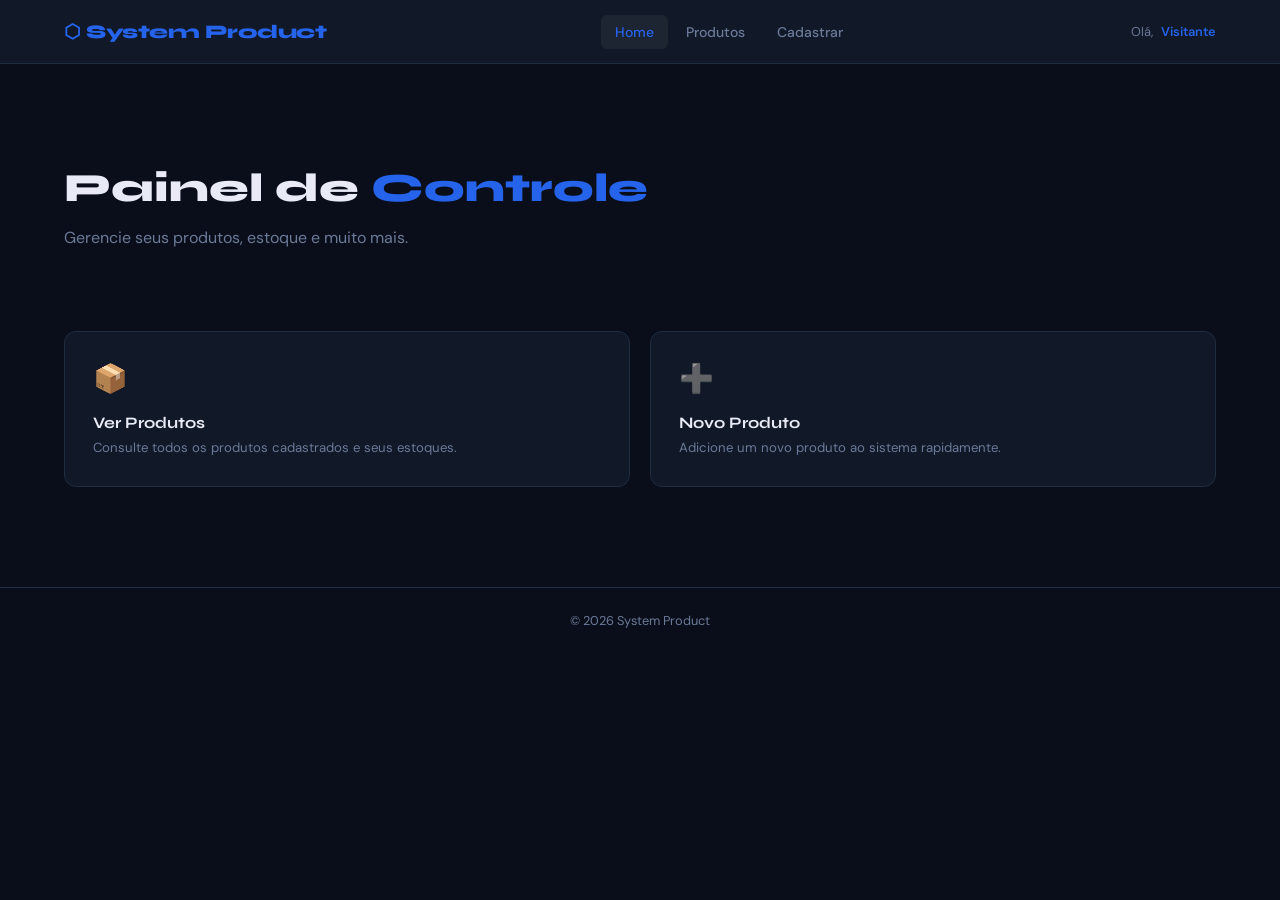
==== Index/index.html @ ca63159f "revisao" ====
<!DOCTYPE html>
<html lang="pt-br">
<head>
    <meta charset="utf-8">
    <meta http-equiv="X-UA-Compatible" content="IE=edge">
    <title>Produtos | System Product</title>
    <meta name="viewport" content="width=device-width, initial-scale=1">
    <link rel="preconnect" href="https://fonts.googleapis.com">
    <link href="https://fonts.googleapis.com/css2?family=Syne:wght@400;600;700;800&family=DM+Sans:wght@300;400;500&display=swap" rel="stylesheet">
     <link rel="stylesheet" href="style.css">
     <link rel="apple-touch-icon" sizes="57x57" href="/apple-icon-57x57.png">
    <link rel="apple-touch-icon" sizes="60x60" href="/apple-icon-60x60.png">
    <link rel="apple-touch-icon" sizes="72x72" href="/apple-icon-72x72.png">
    <link rel="apple-touch-icon" sizes="76x76" href="/apple-icon-76x76.png">
    <link rel="apple-touch-icon" sizes="114x114" href="/apple-icon-114x114.png">
    <link rel="apple-touch-icon" sizes="120x120" href="/apple-icon-120x120.png">
    <link rel="apple-touch-icon" sizes="144x144" href="/apple-icon-144x144.png">
    <link rel="apple-touch-icon" sizes="152x152" href="/apple-icon-152x152.png">
    <link rel="apple-touch-icon" sizes="180x180" href="/apple-icon-180x180.png">
    <link rel="icon" type="image/png" sizes="192x192"  href="/android-icon-192x192.png">
    <link rel="icon" type="image/png" sizes="32x32" href="/favicon-32x32.png">
    <link rel="icon" type="image/png" sizes="96x96" href="/favicon-96x96.png">
    <link rel="icon" type="image/png" sizes="16x16" href="/favicon-16x16.png">
    <link rel="manifest" href="/manifest.json">
    <meta name="msapplication-TileColor" content="#ffffff">
    <meta name="msapplication-TileImage" content="/ms-icon-144x144.png">
    <meta name="theme-color" content="#ffffff">
</head>
<body>

<header id="header"></header>

<main id="main"></main>

<footer id="footer"></footer>

<!-- Toast container -->
<div class="toast-container" id="toastContainer"></div>

<!-- Modal confirmação exclusão -->
<div class="modal-overlay" id="modalOverlay" style="display:none;">
    <div class="modal-box">
        <h3>Confirmar Exclusão</h3>
        <p>Tem certeza que deseja excluir o produto <strong id="modalProdutoNome"></strong>? Esta ação não pode ser desfeita.</p>
        <div class="modal-btns">
            <button class="btn-cancel-del" id="btnCancelDel">Cancelar</button>
            <button class="btn-confirm-del" id="btnConfirmDel">Excluir</button>
        </div>
    </div>
</div>

<script src="main.js"></script>

</body>
</html>
---- Index/style.css ----
*, *::before, *::after { box-sizing: border-box; margin: 0; padding: 0; }

        :root {
              --bg: #0a0e1a;
    --surface: #111827;
    --surface2: #161f30;
    --border: #1e2d40;

    /* 🔥 TROCA AQUI */
    --accent: #2563eb;   /* antes: #00d4ff */
    --accent2: #1d4ed8;  /* antes: #7c3aed */

    --text: #e8eaf6;
    --muted: #6b7a99;
    --error: #ff4d6d;
    --success: #00e5a0;
    --warning: #fbbf24;
    --nav-h: 64px;
        }

        body {
            font-family: 'DM Sans', sans-serif;
            background: var(--bg);
            color: var(--text);
            min-height: 100vh;
        }

        /* ===== NAV ===== */
        header {
            height: var(--nav-h);
            background: var(--surface);
            border-bottom: 1px solid var(--border);
            position: sticky;
            top: 0;
            z-index: 100;
        }

        nav {
            max-width: 1200px;
            margin: 0 auto;
            height: 100%;
            display: flex;
            align-items: center;
            justify-content: space-between;
            padding: 0 24px;
        }

        .logo a {
            font-family: 'Syne', sans-serif;
            font-size: 1.2rem;
            font-weight: 800;
            color: var(--accent);
            text-decoration: none;
            letter-spacing: -0.5px;
            cursor: pointer;
        }

        .logo a::before { content: '⬡ '; }

        nav ul {
            list-style: none;
            display: flex;
            gap: 4px;
        }

        nav ul li a {
            color: var(--muted);
            text-decoration: none;
            font-size: 0.875rem;
            font-weight: 500;
            padding: 8px 14px;
            border-radius: 6px;
            transition: color 0.2s, background 0.2s;
            display: block;
        }

        nav ul li a:hover, nav ul li a.active {
            color: var(--text);
            background: rgba(255,255,255,0.05);
        }

        nav ul li a.active {
            color: var(--accent);
        }

        .nav-user {
            font-size: 0.8rem;
            color: var(--muted);
            display: flex;
            align-items: center;
            gap: 8px;
        }

        .nav-user span {
            color: var(--accent);
            font-weight: 600;
        }

        /* ===== MAIN ===== */
        main {
            max-width: 1200px;
            margin: 0 auto;
            padding: 40px 24px;
        }

        /* ===== SCREENS ===== */
        .screen { display: none; }
        .screen.active { display: block; }

        /* ===== HOME SCREEN ===== */
        .home-hero {
            padding: 60px 0 40px;
        }

        .home-hero h1 {
            font-family: 'Syne', sans-serif;
            font-size: 2.5rem;
            font-weight: 800;
            line-height: 1.2;
        }

        .home-hero h1 span { color: var(--accent); }

        .home-hero p {
            color: var(--muted);
            margin-top: 12px;
            font-size: 1rem;
            line-height: 1.7;
        }

        .home-cards {
            display: grid;
            grid-template-columns: repeat(auto-fit, minmax(240px, 1fr));
            gap: 20px;
            margin-top: 40px;
        }

        .home-card {
            background: var(--surface);
            border: 1px solid var(--border);
            border-radius: 12px;
            padding: 28px;
            cursor: pointer;
            transition: border-color 0.2s, transform 0.2s;
        }

        .home-card:hover {
            border-color: var(--accent);
            transform: translateY(-2px);
        }

        .home-card-icon {
            font-size: 1.75rem;
            margin-bottom: 16px;
        }

        .home-card h3 {
            font-family: 'Syne', sans-serif;
            font-size: 1rem;
            font-weight: 700;
            margin-bottom: 6px;
        }

        .home-card p {
            font-size: 0.825rem;
            color: var(--muted);
            line-height: 1.5;
        }

        /* ===== PRODUCTS SCREEN ===== */
        .page-header {
            display: flex;
            align-items: center;
            justify-content: space-between;
            margin-bottom: 28px;
            flex-wrap: wrap;
            gap: 16px;
        }

        .page-title {
            font-family: 'Syne', sans-serif;
            font-size: 1.5rem;
            font-weight: 700;
        }

        .page-title span {
            display: block;
            font-family: 'DM Sans', sans-serif;
            font-size: 0.8rem;
            font-weight: 400;
            color: var(--muted);
            margin-top: 2px;
        }

        .btn-primary {
            background: linear-gradient(135deg, var(--accent), var(--accent2));
            color: #fff;
            border: none;
            padding: 11px 20px;
            border-radius: 8px;
            font-family: 'Syne', sans-serif;
            font-size: 0.875rem;
            font-weight: 600;
            cursor: pointer;
            transition: opacity 0.2s, transform 0.1s;
            letter-spacing: 0.3px;
        }

        .btn-primary:hover { opacity: 0.9; }
        .btn-primary:active { transform: scale(0.98); }

        /* ===== FORM CARD ===== */
        .card-criar {
            background: var(--surface);
            border: 1px solid var(--border);
            border-radius: 12px;
            margin-bottom: 24px;
            overflow: hidden;
            animation: slideDown 0.25s ease;
        }

        @keyframes slideDown {
            from { opacity: 0; transform: translateY(-10px); }
            to   { opacity: 1; transform: translateY(0); }
        }

        .card-criar-header {
            padding: 18px 24px;
            border-bottom: 1px solid var(--border);
            font-family: 'Syne', sans-serif;
            font-size: 0.9rem;
            font-weight: 600;
            color: var(--muted);
            text-transform: uppercase;
            letter-spacing: 1px;
        }

        .card-criar-body {
            padding: 24px;
            display: grid;
            grid-template-columns: 1fr 1fr 1fr auto auto;
            gap: 16px;
            align-items: end;
        }

        .input-group { display: flex; flex-direction: column; gap: 6px; }

        .input-group label {
            font-size: 0.75rem;
            font-weight: 500;
            color: var(--muted);
            text-transform: uppercase;
            letter-spacing: 1px;
        }

        .input-group input {
            background: var(--bg);
            border: 1px solid var(--border);
            color: var(--text);
            padding: 11px 14px;
            border-radius: 8px;
            font-family: 'DM Sans', sans-serif;
            font-size: 0.9rem;
            outline: none;
            transition: border-color 0.2s, box-shadow 0.2s;
        }

        .input-group input:focus {
            border-color: var(--accent);
            box-shadow: 0 0 0 3px rgba(0,212,255,0.1);
        }

        .input-group input.error-field { border-color: var(--error); }

        .field-error {
            color: var(--error);
            font-size: 0.72rem;
            display: none;
        }
        .field-error.show { display: block; }

        .btn-salvar {
            background: var(--accent);
            color: #000;
            border: none;
            padding: 11px 20px;
            border-radius: 8px;
            font-family: 'Syne', sans-serif;
            font-size: 0.875rem;
            font-weight: 700;
            cursor: pointer;
            transition: opacity 0.2s;
            white-space: nowrap;
        }

        .btn-salvar:hover { opacity: 0.85; }

        .btn-cancelar {
            background: transparent;
            color: var(--muted);
            border: 1px solid var(--border);
            padding: 11px 18px;
            border-radius: 8px;
            font-family: 'DM Sans', sans-serif;
            font-size: 0.875rem;
            cursor: pointer;
            transition: color 0.2s, border-color 0.2s;
            white-space: nowrap;
        }

        .btn-cancelar:hover { color: var(--text); border-color: var(--muted); }

        /* ===== TABLE ===== */
        .table-wrap {
            background: var(--surface);
            border: 1px solid var(--border);
            border-radius: 12px;
            overflow: hidden;
        }

        .table-wrap table {
            width: 100%;
            border-collapse: collapse;
        }

        .table-wrap thead th {
            padding: 14px 16px;
            text-align: left;
            font-size: 0.72rem;
            font-weight: 600;
            color: var(--muted);
            text-transform: uppercase;
            letter-spacing: 1px;
            border-bottom: 1px solid var(--border);
            background: var(--surface2);
        }

        .table-wrap tbody tr {
            transition: background 0.15s;
            cursor: pointer;
        }

        .table-wrap tbody tr:hover { background: rgba(0,212,255,0.04); }
        .table-wrap tbody tr.editing { background: rgba(0,212,255,0.08); }

        .table-wrap tbody td {
            padding: 14px 16px;
            font-size: 0.875rem;
            border-bottom: 1px solid rgba(30,45,64,0.5);
            vertical-align: middle;
        }

        .table-wrap tbody tr:last-child td { border-bottom: none; }

        td .id-badge {
            background: var(--bg);
            border: 1px solid var(--border);
            color: var(--muted);
            font-size: 0.72rem;
            padding: 2px 8px;
            border-radius: 4px;
            font-family: monospace;
        }

        td .preco-tag {
            color: var(--success);
            font-weight: 600;
        }

        td .estoque-tag {
            background: rgba(0,212,255,0.1);
            color: var(--accent);
            font-size: 0.8rem;
            padding: 3px 10px;
            border-radius: 20px;
            font-weight: 600;
        }

        td .estoque-tag.baixo {
            background: rgba(255,77,109,0.1);
            color: var(--error);
        }

        .acoes {
            display: flex;
            gap: 8px;
        }

        .btn-edit, .btn-del {
            border: none;
            padding: 6px 12px;
            border-radius: 6px;
            font-size: 0.75rem;
            cursor: pointer;
            font-family: 'DM Sans', sans-serif;
            font-weight: 500;
            transition: opacity 0.2s;
        }

        .btn-edit {
            background: rgba(0,212,255,0.1);
            color: var(--accent);
            border: 1px solid rgba(0,212,255,0.2);
        }

        .btn-del {
            background: rgba(255,77,109,0.1);
            color: var(--error);
            border: 1px solid rgba(255,77,109,0.2);
        }

        .btn-edit:hover, .btn-del:hover { opacity: 0.7; }

        .tabela-vazia {
            text-align: center;
            padding: 60px 20px;
            color: var(--muted);
            font-size: 0.9rem;
        }

        .tabela-vazia .empty-icon { font-size: 2.5rem; margin-bottom: 12px; }

        /* ===== TOAST ===== */
        .toast-container {
            position: fixed;
            bottom: 24px;
            right: 24px;
            z-index: 999;
            display: flex;
            flex-direction: column;
            gap: 10px;
        }

        .toast {
            background: var(--surface);
            border: 1px solid var(--border);
            border-left: 3px solid var(--success);
            padding: 14px 20px;
            border-radius: 8px;
            font-size: 0.875rem;
            box-shadow: 0 8px 24px rgba(0,0,0,0.4);
            animation: toastIn 0.3s ease;
            max-width: 320px;
        }

        .toast.error { border-left-color: var(--error); }
        .toast.warning { border-left-color: var(--warning); }

        @keyframes toastIn {
            from { opacity: 0; transform: translateY(10px); }
            to   { opacity: 1; transform: translateY(0); }
        }

        /* ===== MODAL CONFIRM ===== */
        .modal-overlay {
            position: fixed;
            inset: 0;
            background: rgba(0,0,0,0.6);
            display: flex;
            align-items: center;
            justify-content: center;
            z-index: 500;
            backdrop-filter: blur(4px);
        }

        .modal-box {
            background: var(--surface);
            border: 1px solid var(--border);
            border-radius: 12px;
            padding: 32px;
            max-width: 380px;
            width: 90%;
            animation: modalIn 0.2s ease;
        }

        @keyframes modalIn {
            from { opacity: 0; transform: scale(0.95); }
            to   { opacity: 1; transform: scale(1); }
        }

        .modal-box h3 {
            font-family: 'Syne', sans-serif;
            font-size: 1.1rem;
            margin-bottom: 10px;
        }

        .modal-box p { color: var(--muted); font-size: 0.9rem; line-height: 1.6; }

        .modal-btns {
            display: flex;
            gap: 12px;
            margin-top: 24px;
            justify-content: flex-end;
        }

        .btn-confirm-del {
            background: var(--error);
            color: #fff;
            border: none;
            padding: 10px 20px;
            border-radius: 8px;
            font-family: 'Syne', sans-serif;
            font-size: 0.875rem;
            font-weight: 600;
            cursor: pointer;
        }

        .btn-cancel-del {
            background: transparent;
            color: var(--muted);
            border: 1px solid var(--border);
            padding: 10px 18px;
            border-radius: 8px;
            font-size: 0.875rem;
            cursor: pointer;
        }

        @media (max-width: 700px) {
            .card-criar-body {
                grid-template-columns: 1fr;
            }
        }
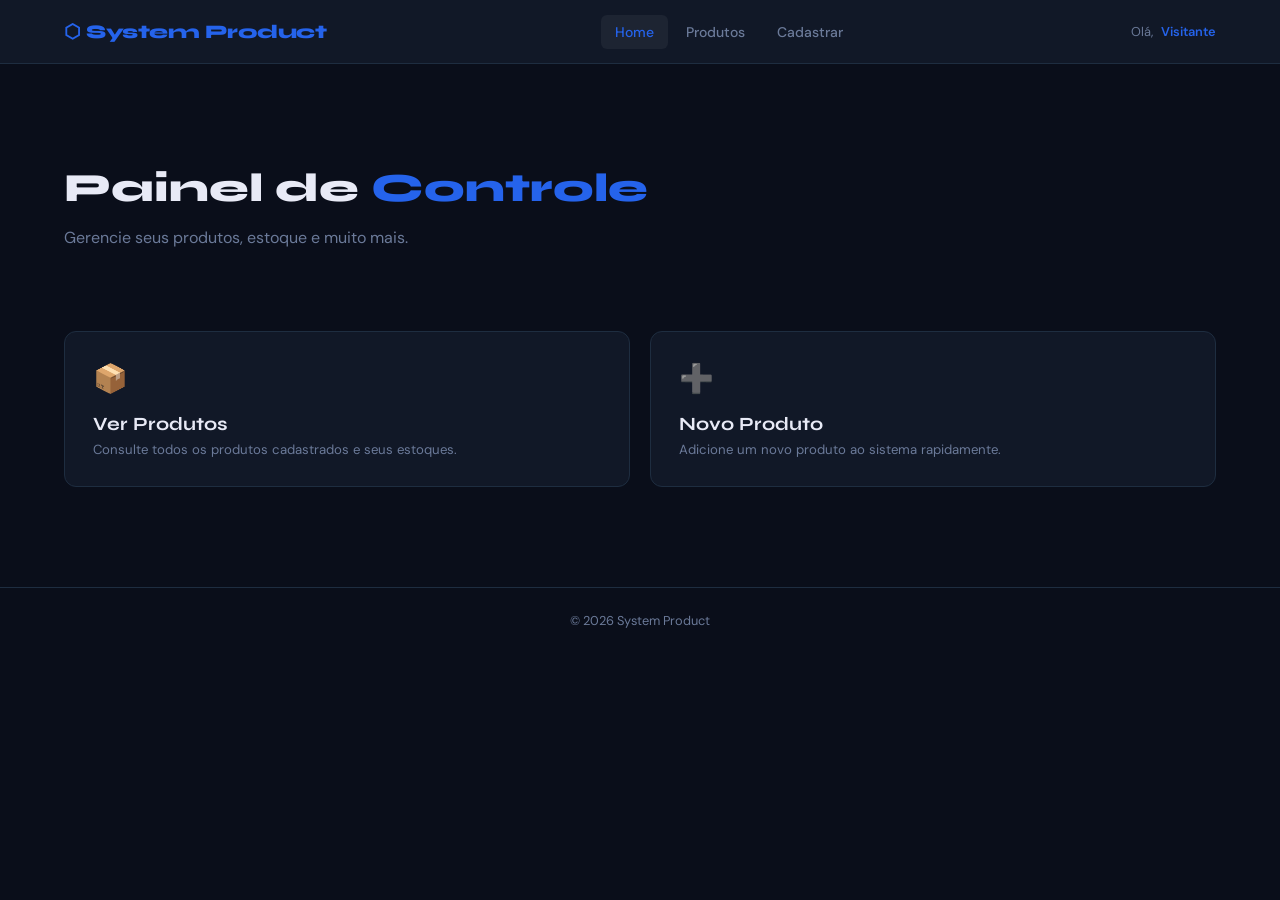
==== commit d1dfaa8d: "documentado" ====
--- a/Index/index.html
+++ b/Index/index.html
@@ -1,14 +1,38 @@
 <!DOCTYPE html>
 <html lang="pt-br">
 <head>
+
+    <!-- =============================== -->
+    <!-- CONFIGURAÇÕES BÁSICAS -->
+    <!-- =============================== -->
     <meta charset="utf-8">
     <meta http-equiv="X-UA-Compatible" content="IE=edge">
     <title>Produtos | System Product</title>
+
+    <!-- RESPONSIVIDADE -->
     <meta name="viewport" content="width=device-width, initial-scale=1">
+
+
+    <!-- =============================== -->
+    <!-- FONTES (GOOGLE FONTS) -->
+    <!-- =============================== -->
+    <!-- Syne = títulos | DM Sans = textos -->
     <link rel="preconnect" href="https://fonts.googleapis.com">
     <link href="https://fonts.googleapis.com/css2?family=Syne:wght@400;600;700;800&family=DM+Sans:wght@300;400;500&display=swap" rel="stylesheet">
-     <link rel="stylesheet" href="style.css">
-     <link rel="apple-touch-icon" sizes="57x57" href="/apple-icon-57x57.png">
+
+
+    <!-- =============================== -->
+    <!-- CSS PRINCIPAL -->
+    <!-- =============================== -->
+    <link rel="stylesheet" href="style.css">
+
+
+    <!-- =============================== -->
+    <!-- ÍCONES (PWA / FAVICON) -->
+    <!-- =============================== -->
+
+    <!-- Apple -->
+    <link rel="apple-touch-icon" sizes="57x57" href="/apple-icon-57x57.png">
     <link rel="apple-touch-icon" sizes="60x60" href="/apple-icon-60x60.png">
     <link rel="apple-touch-icon" sizes="72x72" href="/apple-icon-72x72.png">
     <link rel="apple-touch-icon" sizes="76x76" href="/apple-icon-76x76.png">
@@ -17,39 +41,91 @@
     <link rel="apple-touch-icon" sizes="144x144" href="/apple-icon-144x144.png">
     <link rel="apple-touch-icon" sizes="152x152" href="/apple-icon-152x152.png">
     <link rel="apple-touch-icon" sizes="180x180" href="/apple-icon-180x180.png">
-    <link rel="icon" type="image/png" sizes="192x192"  href="/android-icon-192x192.png">
+
+    <!-- Android -->
+    <link rel="icon" type="image/png" sizes="192x192" href="/android-icon-192x192.png">
+
+    <!-- Navegador -->
     <link rel="icon" type="image/png" sizes="32x32" href="/favicon-32x32.png">
     <link rel="icon" type="image/png" sizes="96x96" href="/favicon-96x96.png">
     <link rel="icon" type="image/png" sizes="16x16" href="/favicon-16x16.png">
+
+    <!-- Manifest (PWA) -->
     <link rel="manifest" href="/manifest.json">
+
+    <!-- Windows -->
     <meta name="msapplication-TileColor" content="#ffffff">
     <meta name="msapplication-TileImage" content="/ms-icon-144x144.png">
+
+    <!-- Cor do tema (mobile) -->
     <meta name="theme-color" content="#ffffff">
+
 </head>
+
 <body>
 
-<header id="header"></header>
+    <!-- =============================== -->
+    <!-- HEADER (CARREGADO VIA JS) -->
+    <!-- =============================== -->
+    <header id="header"></header>
 
-<main id="main"></main>
 
-<footer id="footer"></footer>
+    <!-- =============================== -->
+    <!-- CONTEÚDO PRINCIPAL -->
+    <!-- Será carregado dinamicamente -->
+    <!-- =============================== -->
+    <main id="main"></main>
 
-<!-- Toast container -->
-<div class="toast-container" id="toastContainer"></div>
 
-<!-- Modal confirmação exclusão -->
-<div class="modal-overlay" id="modalOverlay" style="display:none;">
-    <div class="modal-box">
-        <h3>Confirmar Exclusão</h3>
-        <p>Tem certeza que deseja excluir o produto <strong id="modalProdutoNome"></strong>? Esta ação não pode ser desfeita.</p>
-        <div class="modal-btns">
-            <button class="btn-cancel-del" id="btnCancelDel">Cancelar</button>
-            <button class="btn-confirm-del" id="btnConfirmDel">Excluir</button>
+    <!-- =============================== -->
+    <!-- FOOTER (CARREGADO VIA JS) -->
+    <!-- =============================== -->
+    <footer id="footer"></footer>
+
+
+    <!-- =============================== -->
+    <!-- TOAST (NOTIFICAÇÕES) -->
+    <!-- Ex: produto criado, editado, excluído -->
+    <!-- =============================== -->
+    <div class="toast-container" id="toastContainer"></div>
+
+
+    <!-- =============================== -->
+    <!-- MODAL DE CONFIRMAÇÃO DE EXCLUSÃO -->
+    <!-- =============================== -->
+    <div class="modal-overlay" id="modalOverlay" style="display:none;">
+
+        <div class="modal-box">
+
+            <!-- TÍTULO -->
+            <h3>Confirmar Exclusão</h3>
+
+            <!-- TEXTO DINÂMICO -->
+            <p>
+                Tem certeza que deseja excluir o produto 
+                <strong id="modalProdutoNome"></strong>? 
+                Esta ação não pode ser desfeita.
+            </p>
+
+            <!-- BOTÕES -->
+            <div class="modal-btns">
+                <button class="btn-cancel-del" id="btnCancelDel">
+                    Cancelar
+                </button>
+
+                <button class="btn-confirm-del" id="btnConfirmDel">
+                    Excluir
+                </button>
+            </div>
+
         </div>
     </div>
-</div>
 
-<script src="main.js"></script>
+
+    <!-- =============================== -->
+    <!-- SCRIPT PRINCIPAL -->
+    <!-- =============================== -->
+    <script src="main.js"></script>
 
 </body>
-</html>
+</html>
--- a/Index/style.css
+++ b/Index/style.css
@@ -1,522 +1,391 @@
-  *, *::before, *::after { box-sizing: border-box; margin: 0; padding: 0; }
-
-        :root {
-              --bg: #0a0e1a;
+/* =============================== */
+/* RESET GLOBAL */
+/* =============================== */
+*, *::before, *::after {
+    box-sizing: border-box;
+    margin: 0;
+    padding: 0;
+}
+
+
+/* =============================== */
+/* VARIÁVEIS (TEMA DO SISTEMA) */
+/* =============================== */
+:root {
+    --bg: #0a0e1a;
     --surface: #111827;
     --surface2: #161f30;
     --border: #1e2d40;
 
-    /* 🔥 TROCA AQUI */
-    --accent: #2563eb;   /* antes: #00d4ff */
-    --accent2: #1d4ed8;  /* antes: #7c3aed */
+    /* CORES PRINCIPAIS */
+    --accent: #2563eb;
+    --accent2: #1d4ed8;
 
     --text: #e8eaf6;
     --muted: #6b7a99;
     --error: #ff4d6d;
     --success: #00e5a0;
     --warning: #fbbf24;
+
     --nav-h: 64px;
-        }
-
-        body {
-            font-family: 'DM Sans', sans-serif;
-            background: var(--bg);
-            color: var(--text);
-            min-height: 100vh;
-        }
-
-        /* ===== NAV ===== */
-        header {
-            height: var(--nav-h);
-            background: var(--surface);
-            border-bottom: 1px solid var(--border);
-            position: sticky;
-            top: 0;
-            z-index: 100;
-        }
-
-        nav {
-            max-width: 1200px;
-            margin: 0 auto;
-            height: 100%;
-            display: flex;
-            align-items: center;
-            justify-content: space-between;
-            padding: 0 24px;
-        }
-
-        .logo a {
-            font-family: 'Syne', sans-serif;
-            font-size: 1.2rem;
-            font-weight: 800;
-            color: var(--accent);
-            text-decoration: none;
-            letter-spacing: -0.5px;
-            cursor: pointer;
-        }
-
-        .logo a::before { content: '⬡ '; }
-
-        nav ul {
-            list-style: none;
-            display: flex;
-            gap: 4px;
-        }
-
-        nav ul li a {
-            color: var(--muted);
-            text-decoration: none;
-            font-size: 0.875rem;
-            font-weight: 500;
-            padding: 8px 14px;
-            border-radius: 6px;
-            transition: color 0.2s, background 0.2s;
-            display: block;
-        }
-
-        nav ul li a:hover, nav ul li a.active {
-            color: var(--text);
-            background: rgba(255,255,255,0.05);
-        }
-
-        nav ul li a.active {
-            color: var(--accent);
-        }
-
-        .nav-user {
-            font-size: 0.8rem;
-            color: var(--muted);
-            display: flex;
-            align-items: center;
-            gap: 8px;
-        }
-
-        .nav-user span {
-            color: var(--accent);
-            font-weight: 600;
-        }
-
-        /* ===== MAIN ===== */
-        main {
-            max-width: 1200px;
-            margin: 0 auto;
-            padding: 40px 24px;
-        }
-
-        /* ===== SCREENS ===== */
-        .screen { display: none; }
-        .screen.active { display: block; }
-
-        /* ===== HOME SCREEN ===== */
-        .home-hero {
-            padding: 60px 0 40px;
-        }
-
-        .home-hero h1 {
-            font-family: 'Syne', sans-serif;
-            font-size: 2.5rem;
-            font-weight: 800;
-            line-height: 1.2;
-        }
-
-        .home-hero h1 span { color: var(--accent); }
-
-        .home-hero p {
-            color: var(--muted);
-            margin-top: 12px;
-            font-size: 1rem;
-            line-height: 1.7;
-        }
-
-        .home-cards {
-            display: grid;
-            grid-template-columns: repeat(auto-fit, minmax(240px, 1fr));
-            gap: 20px;
-            margin-top: 40px;
-        }
-
-        .home-card {
-            background: var(--surface);
-            border: 1px solid var(--border);
-            border-radius: 12px;
-            padding: 28px;
-            cursor: pointer;
-            transition: border-color 0.2s, transform 0.2s;
-        }
-
-        .home-card:hover {
-            border-color: var(--accent);
-            transform: translateY(-2px);
-        }
-
-        .home-card-icon {
-            font-size: 1.75rem;
-            margin-bottom: 16px;
-        }
-
-        .home-card h3 {
-            font-family: 'Syne', sans-serif;
-            font-size: 1rem;
-            font-weight: 700;
-            margin-bottom: 6px;
-        }
-
-        .home-card p {
-            font-size: 0.825rem;
-            color: var(--muted);
-            line-height: 1.5;
-        }
-
-        /* ===== PRODUCTS SCREEN ===== */
-        .page-header {
-            display: flex;
-            align-items: center;
-            justify-content: space-between;
-            margin-bottom: 28px;
-            flex-wrap: wrap;
-            gap: 16px;
-        }
-
-        .page-title {
-            font-family: 'Syne', sans-serif;
-            font-size: 1.5rem;
-            font-weight: 700;
-        }
-
-        .page-title span {
-            display: block;
-            font-family: 'DM Sans', sans-serif;
-            font-size: 0.8rem;
-            font-weight: 400;
-            color: var(--muted);
-            margin-top: 2px;
-        }
-
-        .btn-primary {
-            background: linear-gradient(135deg, var(--accent), var(--accent2));
-            color: #fff;
-            border: none;
-            padding: 11px 20px;
-            border-radius: 8px;
-            font-family: 'Syne', sans-serif;
-            font-size: 0.875rem;
-            font-weight: 600;
-            cursor: pointer;
-            transition: opacity 0.2s, transform 0.1s;
-            letter-spacing: 0.3px;
-        }
-
-        .btn-primary:hover { opacity: 0.9; }
-        .btn-primary:active { transform: scale(0.98); }
-
-        /* ===== FORM CARD ===== */
-        .card-criar {
-            background: var(--surface);
-            border: 1px solid var(--border);
-            border-radius: 12px;
-            margin-bottom: 24px;
-            overflow: hidden;
-            animation: slideDown 0.25s ease;
-        }
-
-        @keyframes slideDown {
-            from { opacity: 0; transform: translateY(-10px); }
-            to   { opacity: 1; transform: translateY(0); }
-        }
-
-        .card-criar-header {
-            padding: 18px 24px;
-            border-bottom: 1px solid var(--border);
-            font-family: 'Syne', sans-serif;
-            font-size: 0.9rem;
-            font-weight: 600;
-            color: var(--muted);
-            text-transform: uppercase;
-            letter-spacing: 1px;
-        }
-
-        .card-criar-body {
-            padding: 24px;
-            display: grid;
-            grid-template-columns: 1fr 1fr 1fr auto auto;
-            gap: 16px;
-            align-items: end;
-        }
-
-        .input-group { display: flex; flex-direction: column; gap: 6px; }
-
-        .input-group label {
-            font-size: 0.75rem;
-            font-weight: 500;
-            color: var(--muted);
-            text-transform: uppercase;
-            letter-spacing: 1px;
-        }
-
-        .input-group input {
-            background: var(--bg);
-            border: 1px solid var(--border);
-            color: var(--text);
-            padding: 11px 14px;
-            border-radius: 8px;
-            font-family: 'DM Sans', sans-serif;
-            font-size: 0.9rem;
-            outline: none;
-            transition: border-color 0.2s, box-shadow 0.2s;
-        }
-
-        .input-group input:focus {
-            border-color: var(--accent);
-            box-shadow: 0 0 0 3px rgba(0,212,255,0.1);
-        }
-
-        .input-group input.error-field { border-color: var(--error); }
-
-        .field-error {
-            color: var(--error);
-            font-size: 0.72rem;
-            display: none;
-        }
-        .field-error.show { display: block; }
-
-        .btn-salvar {
-            background: var(--accent);
-            color: #000;
-            border: none;
-            padding: 11px 20px;
-            border-radius: 8px;
-            font-family: 'Syne', sans-serif;
-            font-size: 0.875rem;
-            font-weight: 700;
-            cursor: pointer;
-            transition: opacity 0.2s;
-            white-space: nowrap;
-        }
-
-        .btn-salvar:hover { opacity: 0.85; }
-
-        .btn-cancelar {
-            background: transparent;
-            color: var(--muted);
-            border: 1px solid var(--border);
-            padding: 11px 18px;
-            border-radius: 8px;
-            font-family: 'DM Sans', sans-serif;
-            font-size: 0.875rem;
-            cursor: pointer;
-            transition: color 0.2s, border-color 0.2s;
-            white-space: nowrap;
-        }
-
-        .btn-cancelar:hover { color: var(--text); border-color: var(--muted); }
-
-        /* ===== TABLE ===== */
-        .table-wrap {
-            background: var(--surface);
-            border: 1px solid var(--border);
-            border-radius: 12px;
-            overflow: hidden;
-        }
-
-        .table-wrap table {
-            width: 100%;
-            border-collapse: collapse;
-        }
-
-        .table-wrap thead th {
-            padding: 14px 16px;
-            text-align: left;
-            font-size: 0.72rem;
-            font-weight: 600;
-            color: var(--muted);
-            text-transform: uppercase;
-            letter-spacing: 1px;
-            border-bottom: 1px solid var(--border);
-            background: var(--surface2);
-        }
-
-        .table-wrap tbody tr {
-            transition: background 0.15s;
-            cursor: pointer;
-        }
-
-        .table-wrap tbody tr:hover { background: rgba(0,212,255,0.04); }
-        .table-wrap tbody tr.editing { background: rgba(0,212,255,0.08); }
-
-        .table-wrap tbody td {
-            padding: 14px 16px;
-            font-size: 0.875rem;
-            border-bottom: 1px solid rgba(30,45,64,0.5);
-            vertical-align: middle;
-        }
-
-        .table-wrap tbody tr:last-child td { border-bottom: none; }
-
-        td .id-badge {
-            background: var(--bg);
-            border: 1px solid var(--border);
-            color: var(--muted);
-            font-size: 0.72rem;
-            padding: 2px 8px;
-            border-radius: 4px;
-            font-family: monospace;
-        }
-
-        td .preco-tag {
-            color: var(--success);
-            font-weight: 600;
-        }
-
-        td .estoque-tag {
-            background: rgba(0,212,255,0.1);
-            color: var(--accent);
-            font-size: 0.8rem;
-            padding: 3px 10px;
-            border-radius: 20px;
-            font-weight: 600;
-        }
-
-        td .estoque-tag.baixo {
-            background: rgba(255,77,109,0.1);
-            color: var(--error);
-        }
-
-        .acoes {
-            display: flex;
-            gap: 8px;
-        }
-
-        .btn-edit, .btn-del {
-            border: none;
-            padding: 6px 12px;
-            border-radius: 6px;
-            font-size: 0.75rem;
-            cursor: pointer;
-            font-family: 'DM Sans', sans-serif;
-            font-weight: 500;
-            transition: opacity 0.2s;
-        }
-
-        .btn-edit {
-            background: rgba(0,212,255,0.1);
-            color: var(--accent);
-            border: 1px solid rgba(0,212,255,0.2);
-        }
-
-        .btn-del {
-            background: rgba(255,77,109,0.1);
-            color: var(--error);
-            border: 1px solid rgba(255,77,109,0.2);
-        }
-
-        .btn-edit:hover, .btn-del:hover { opacity: 0.7; }
-
-        .tabela-vazia {
-            text-align: center;
-            padding: 60px 20px;
-            color: var(--muted);
-            font-size: 0.9rem;
-        }
-
-        .tabela-vazia .empty-icon { font-size: 2.5rem; margin-bottom: 12px; }
-
-        /* ===== TOAST ===== */
-        .toast-container {
-            position: fixed;
-            bottom: 24px;
-            right: 24px;
-            z-index: 999;
-            display: flex;
-            flex-direction: column;
-            gap: 10px;
-        }
-
-        .toast {
-            background: var(--surface);
-            border: 1px solid var(--border);
-            border-left: 3px solid var(--success);
-            padding: 14px 20px;
-            border-radius: 8px;
-            font-size: 0.875rem;
-            box-shadow: 0 8px 24px rgba(0,0,0,0.4);
-            animation: toastIn 0.3s ease;
-            max-width: 320px;
-        }
-
-        .toast.error { border-left-color: var(--error); }
-        .toast.warning { border-left-color: var(--warning); }
-
-        @keyframes toastIn {
-            from { opacity: 0; transform: translateY(10px); }
-            to   { opacity: 1; transform: translateY(0); }
-        }
-
-        /* ===== MODAL CONFIRM ===== */
-        .modal-overlay {
-            position: fixed;
-            inset: 0;
-            background: rgba(0,0,0,0.6);
-            display: flex;
-            align-items: center;
-            justify-content: center;
-            z-index: 500;
-            backdrop-filter: blur(4px);
-        }
-
-        .modal-box {
-            background: var(--surface);
-            border: 1px solid var(--border);
-            border-radius: 12px;
-            padding: 32px;
-            max-width: 380px;
-            width: 90%;
-            animation: modalIn 0.2s ease;
-        }
-
-        @keyframes modalIn {
-            from { opacity: 0; transform: scale(0.95); }
-            to   { opacity: 1; transform: scale(1); }
-        }
-
-        .modal-box h3 {
-            font-family: 'Syne', sans-serif;
-            font-size: 1.1rem;
-            margin-bottom: 10px;
-        }
-
-        .modal-box p { color: var(--muted); font-size: 0.9rem; line-height: 1.6; }
-
-        .modal-btns {
-            display: flex;
-            gap: 12px;
-            margin-top: 24px;
-            justify-content: flex-end;
-        }
-
-        .btn-confirm-del {
-            background: var(--error);
-            color: #fff;
-            border: none;
-            padding: 10px 20px;
-            border-radius: 8px;
-            font-family: 'Syne', sans-serif;
-            font-size: 0.875rem;
-            font-weight: 600;
-            cursor: pointer;
-        }
-
-        .btn-cancel-del {
-            background: transparent;
-            color: var(--muted);
-            border: 1px solid var(--border);
-            padding: 10px 18px;
-            border-radius: 8px;
-            font-size: 0.875rem;
-            cursor: pointer;
-        }
-
-        @media (max-width: 700px) {
-            .card-criar-body {
-                grid-template-columns: 1fr;
-            }
-        }+}
+
+
+/* =============================== */
+/* BODY */
+/* =============================== */
+body {
+    font-family: 'DM Sans', sans-serif;
+    background: var(--bg);
+    color: var(--text);
+    min-height: 100vh;
+}
+
+
+/* =============================== */
+/* HEADER / NAVBAR */
+/* =============================== */
+header {
+    height: var(--nav-h);
+    background: var(--surface);
+    border-bottom: 1px solid var(--border);
+    position: sticky;
+    top: 0;
+    z-index: 100;
+}
+
+nav {
+    max-width: 1200px;
+    margin: 0 auto;
+    height: 100%;
+
+    display: flex;
+    align-items: center;
+    justify-content: space-between;
+
+    padding: 0 24px;
+}
+
+
+/* LOGO */
+.logo a {
+    font-family: 'Syne', sans-serif;
+    font-size: 1.2rem;
+    font-weight: 800;
+    color: var(--accent);
+    text-decoration: none;
+    letter-spacing: -0.5px;
+    cursor: pointer;
+}
+
+.logo a::before {
+    content: '⬡ ';
+}
+
+
+/* MENU */
+nav ul {
+    list-style: none;
+    display: flex;
+    gap: 4px;
+}
+
+nav ul li a {
+    color: var(--muted);
+    text-decoration: none;
+    font-size: 0.875rem;
+    font-weight: 500;
+
+    padding: 8px 14px;
+    border-radius: 6px;
+
+    transition: 0.2s;
+    display: block;
+}
+
+/* HOVER + ACTIVE */
+nav ul li a:hover,
+nav ul li a.active {
+    color: var(--text);
+    background: rgba(255,255,255,0.05);
+}
+
+nav ul li a.active {
+    color: var(--accent);
+}
+
+
+/* USUÁRIO */
+.nav-user {
+    font-size: 0.8rem;
+    color: var(--muted);
+
+    display: flex;
+    align-items: center;
+    gap: 8px;
+}
+
+.nav-user span {
+    color: var(--accent);
+    font-weight: 600;
+}
+
+
+/* =============================== */
+/* MAIN */
+/* =============================== */
+main {
+    max-width: 1200px;
+    margin: 0 auto;
+    padding: 40px 24px;
+}
+
+
+/* =============================== */
+/* SISTEMA DE TELAS */
+/* =============================== */
+.screen {
+    display: none;
+}
+
+.screen.active {
+    display: block;
+}
+
+
+/* =============================== */
+/* HOME */
+/* =============================== */
+.home-hero {
+    padding: 60px 0 40px;
+}
+
+.home-hero h1 {
+    font-family: 'Syne', sans-serif;
+    font-size: 2.5rem;
+    font-weight: 800;
+    line-height: 1.2;
+}
+
+.home-hero h1 span {
+    color: var(--accent);
+}
+
+.home-hero p {
+    color: var(--muted);
+    margin-top: 12px;
+    line-height: 1.7;
+}
+
+
+/* CARDS */
+.home-cards {
+    display: grid;
+    grid-template-columns: repeat(auto-fit, minmax(240px, 1fr));
+    gap: 20px;
+    margin-top: 40px;
+}
+
+.home-card {
+    background: var(--surface);
+    border: 1px solid var(--border);
+    border-radius: 12px;
+    padding: 28px;
+
+    cursor: pointer;
+    transition: 0.2s;
+}
+
+.home-card:hover {
+    border-color: var(--accent);
+    transform: translateY(-2px);
+}
+
+.home-card-icon {
+    font-size: 1.75rem;
+    margin-bottom: 16px;
+}
+
+.home-card h3 {
+    font-family: 'Syne', sans-serif;
+    font-weight: 700;
+    margin-bottom: 6px;
+}
+
+.home-card p {
+    font-size: 0.825rem;
+    color: var(--muted);
+}
+
+
+/* =============================== */
+/* HEADER DAS PÁGINAS */
+/* =============================== */
+.page-header {
+    display: flex;
+    justify-content: space-between;
+    margin-bottom: 28px;
+    flex-wrap: wrap;
+    gap: 16px;
+}
+
+.page-title {
+    font-family: 'Syne', sans-serif;
+    font-size: 1.5rem;
+    font-weight: 700;
+}
+
+.page-title span {
+    display: block;
+    font-size: 0.8rem;
+    color: var(--muted);
+}
+
+
+/* BOTÃO */
+.btn-primary {
+    background: linear-gradient(135deg, var(--accent), var(--accent2));
+    color: #fff;
+    border: none;
+
+    padding: 11px 20px;
+    border-radius: 8px;
+
+    font-family: 'Syne', sans-serif;
+    font-weight: 600;
+
+    cursor: pointer;
+}
+
+.btn-primary:hover {
+    opacity: 0.9;
+}
+
+
+/* =============================== */
+/* FORMULÁRIO */
+/* =============================== */
+.card-criar {
+    background: var(--surface);
+    border: 1px solid var(--border);
+    border-radius: 12px;
+    margin-bottom: 24px;
+}
+
+.card-criar-header {
+    padding: 18px 24px;
+    border-bottom: 1px solid var(--border);
+    font-family: 'Syne', sans-serif;
+    font-size: 0.9rem;
+}
+
+.card-criar-body {
+    padding: 24px;
+    display: grid;
+    grid-template-columns: 1fr 1fr 1fr auto auto;
+    gap: 16px;
+    align-items: end;
+}
+
+
+/* INPUT */
+.input-group {
+    display: flex;
+    flex-direction: column;
+    gap: 6px;
+}
+
+.input-group input {
+    background: var(--bg);
+    border: 1px solid var(--border);
+    color: var(--text);
+    padding: 11px;
+    border-radius: 8px;
+}
+
+.input-group input:focus {
+    border-color: var(--accent);
+}
+
+
+/* BOTÕES */
+.btn-salvar {
+    background: var(--accent);
+    border: none;
+    padding: 11px;
+    border-radius: 8px;
+    cursor: pointer;
+}
+
+.btn-cancelar {
+    background: transparent;
+    border: 1px solid var(--border);
+    padding: 11px;
+    border-radius: 8px;
+    cursor: pointer;
+}
+
+
+/* =============================== */
+/* TABELA */
+/* =============================== */
+.table-wrap {
+    background: var(--surface);
+    border: 1px solid var(--border);
+    border-radius: 12px;
+}
+
+.table-wrap table {
+    width: 100%;
+    border-collapse: collapse;
+}
+
+.table-wrap th,
+.table-wrap td {
+    padding: 14px;
+    border-bottom: 1px solid var(--border);
+}
+
+.table-wrap thead {
+    background: var(--surface2);
+}
+
+
+/* =============================== */
+/* TOAST */
+/* =============================== */
+.toast-container {
+    position: fixed;
+    bottom: 24px;
+    right: 24px;
+}
+
+
+/* =============================== */
+/* MODAL */
+/* =============================== */
+.modal-overlay {
+    position: fixed;
+    inset: 0;
+    background: rgba(0,0,0,0.6);
+
+    display: flex;
+    justify-content: center;
+    align-items: center;
+}
+
+.modal-box {
+    background: var(--surface);
+    padding: 32px;
+    border-radius: 12px;
+}
+
+
+/* =============================== */
+/* RESPONSIVO */
+/* =============================== */
+@media (max-width: 700px) {
+    .card-criar-body {
+        grid-template-columns: 1fr;
+    }
+}
